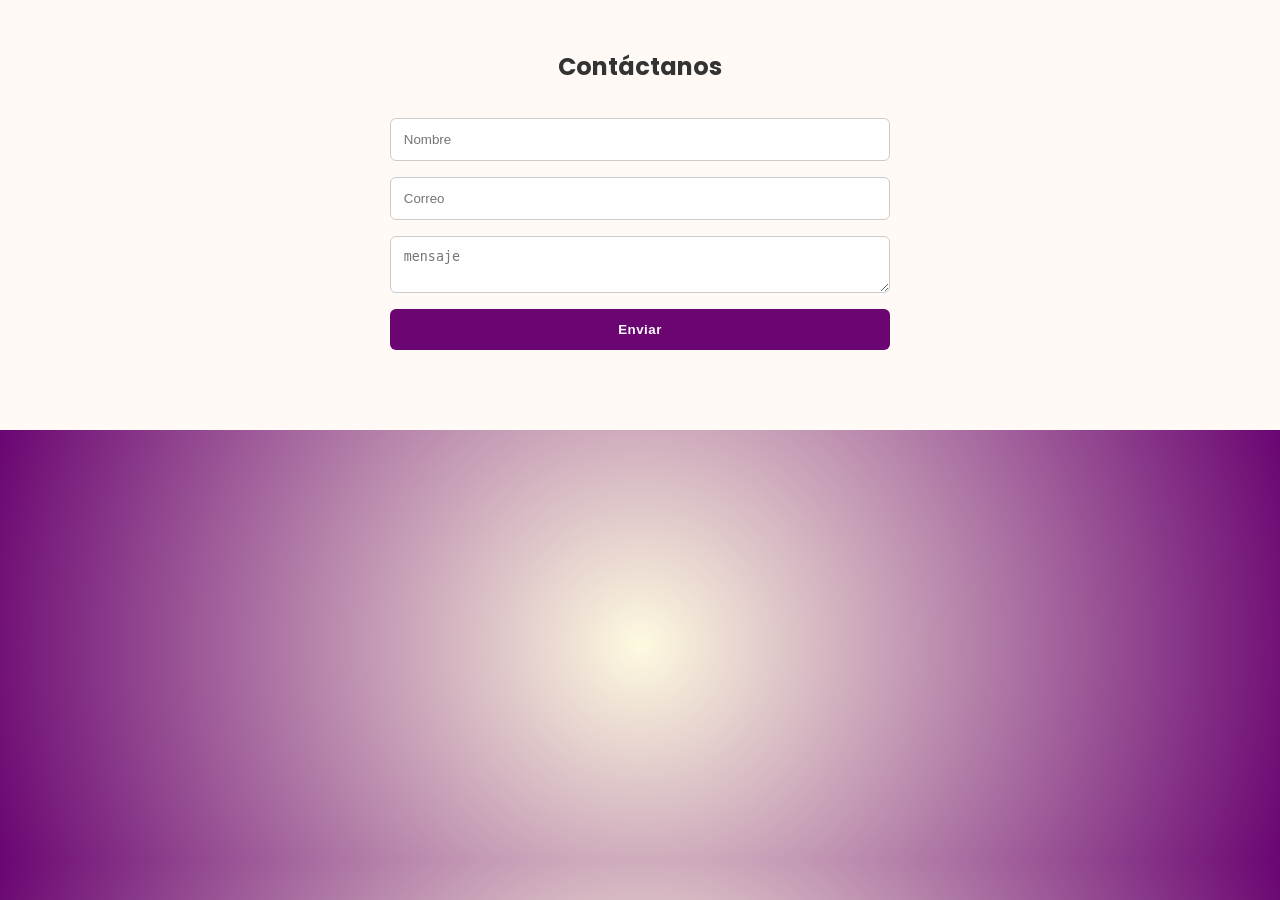
==== contacto.html @ 4c3077b9 "Agregat proyecto a Git" ====
<!doctype html>
<html lang="en">
  <head>
    <meta charset="UTF-8" />
    <meta name="viewport" content="width=device-width, initial-scale=1.0" />
    <title>Contact</title>
    <!-- Google Font (Punto extra) -->
    <link
      href="https://fonts.googleapis.com/css2?family=Poppins:wght@400;600&display=swap"
      rel="stylesheet"
    />
    <link rel="stylesheet" href="style.css">
  </head>
  <body>
    <section class="contact">
      <h2>Contáctanos</h2>
      <form action="">
        <input type="text" placeholder="Nombre" />
        <input type="email" placeholder="Correo" />
        <textarea placeholder="mensaje"></textarea>

        <button type="submit">Enviar</button>
      </form>
    </section>
  </body>
</html>
---- style.css ----
* {
    box-sizing: border-box;
    margin: 0;
    padding: 0;
}

[data-theme="dark"] {
    --bg-color: #121212;
    --text-color: #ffffff;
    --color-primary: #bb86fc;
}

/* VARIABLES */
:root {
    --color-primary: #6a0572;
    /* Morado */
    --color-secondary: #ff4d6d;
    /* Terracota */
    --color-accent: #fffaf5;
    /* Coral */
    --bg-color: #fefae0;
    /* Beige natural */
    --text-color: #333;
}

body {
    background: var(--bg-color);
    background: radial-gradient(circle,
            var(--bg-color) 0%,
            var(--color-primary) 100%);
    font-family: "Poppins", sans-serif;
    color: var(--text-color);
    line-height: 1.6;
}

/* NAVBAR */
.navbar {
    display: flex;
    justify-content: space-between;
    align-items: center;
    background: var(--color-primary);
    padding: 1rem 2rem;
}

.logo {
    color: white;
    font-weight: 600;
    font-size: 1.5rem;
}

.nav-links {
    list-style: none;
    display: flex;
    gap: 1.5rem;
    align-items: center;
}

.nav-links a {
    color: white;
    text-decoration: none;
    transition: 0.3s;
}

.nav-links a:hover {
    color: var(--color-secondary);
}

.toggle-btn {
    background: var(--color-secondary);
    border: none;
    padding: 0.5rem 1rem;
    border-radius: 6px;
    color: white;
    cursor: pointer;
}

/* HERO */
.hero {
    padding: 4rem 2rem;
    text-align: center;
    background: #fff;
}

.hero h1 {
    font-size: 2.5rem;
    margin-bottom: 1rem;
}

/* SERVICIOS */
.services {
    display: flex;
    justify-content: center;
    gap: 2rem;
    padding: 3rem 2rem;
}

.card {
    background: white;
    border-radius: 8px;
    box-shadow: 0 4px 10px rgba(0, 0, 0, 0.1);
    transition: 0.3s;
    flex: 1;
    text-align: center;
    padding: 2rem;
}

.card:hover {
    transform: translateY(-5px);
}

/* PRODUCTS */
.products {
    padding: 4rem 2rem;
    text-align: center;
    
}

.product-grid {
    display: grid;
    grid-template-columns: repeat(auto-fit, minmax(250px, 1fr));
    gap: 25px;
    margin-top: 30px;

}

.product-card {
    flex: 1;
    background: white;
    padding: 1rem;
    border-radius: 15px;
    box-shadow: 0 5px 15px rgba(0, 0, 0, 0.08);
    transition: 0.3s;

}

.product-card:hover {
    transform: translateY(-8px);
    box-shadow: 0 10px 25px rgba(0, 0, 0, 0.15);
}

.product-card img {
    width: 100%;
    height: 350px;
    object-fit: fill;
    border-radius: 12px;
    margin-bottom: 1rem;
    
}

.product-card .btn {
    color: #121212;
    padding: 1%;
}

.btn {
    padding: 1rem 1rem;
    text-decoration: none;
    border: none;
    background: var(--color-primary);
    color: white;
    border-radius: 6px;
    cursor: pointer;
    transition: 0.3s;
}

.btn:hover {
    background: var(--color-secondary);
}

/* CTA */
.cta {
    text-align: center;
    padding: 2rem;
}

/* CONTACTO */
.contact {
    padding: 3rem 2rem;
    background: var(--color-accent);
    text-align: center;
}

form {
    max-width: 500px;
    margin: 2rem auto;
    display: flex;
    flex-direction: column;
    gap: 1rem;
}

input,
textarea {
    padding: 0.8rem;
    border: 1px solid #ccc;
    border-radius: 6px;
}

button {
    font-weight: 600;
    letter-spacing: 0.5px;
    padding: 0.8rem;
    border: none;
    background: var(--color-primary);
    color: white;
    cursor: pointer;
    border-radius: 6px;
    transition: 0.3s;
}

button:hover {
    background: var(--color-secondary);
}

/* ABOUT */
.about-content {
    display: flex;
    gap: 2rem;
    align-items: center;
    margin-top: 2rem;
}

.about-content img {
    width: 50%;
    border-radius: 12px;
}

footer {
    background: var(--color-primary);
    color: white;
    text-align: center;
    padding: 1rem;
}

/* RESPONSIVE */
@media (max-width: 768px) {
    .navbar {
        flex-direction: column;
        gap: 1;
    }

    .nav-links {
        flex-direction: column;
        width: 100%;
        align-items: center;
    }

    .services {
        flex-direction: column;
    }

    .card {
        width: 100%;
    }

    .product-grid {
        flex-direction: column;
    }

    .about-content {
        flex-direction: column;
    }

    .about-content img {
        width: 100%;
    }
}
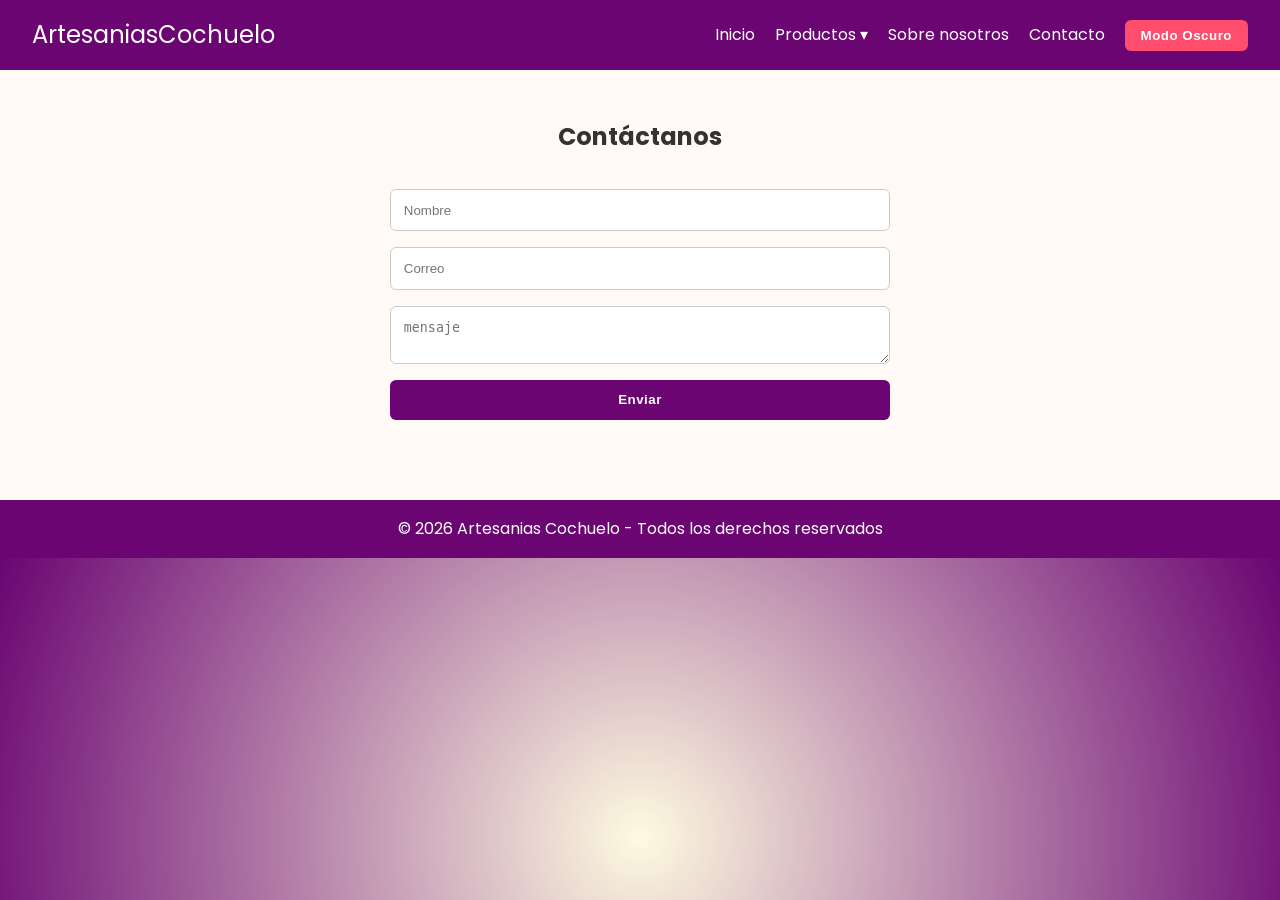
==== commit 1b5976c1: "Agregar navbar a páginas restantes" ====
--- a/contacto.html
+++ b/contacto.html
@@ -12,6 +12,7 @@
     <link rel="stylesheet" href="style.css">
   </head>
   <body>
+        <header id="navbar-container"></header>
     <section class="contact">
       <h2>Contáctanos</h2>
       <form action="">
@@ -22,5 +23,9 @@
         <button type="submit">Enviar</button>
       </form>
     </section>
+    <footer>
+      <p>© 2026 Artesanias Cochuelo - Todos los derechos reservados</p>
+    </footer>
+        <script src="js/navbar.js"></script>
   </body>
 </html>
--- a/style.css
+++ b/style.css
@@ -40,18 +40,20 @@
     align-items: center;
     background: var(--color-primary);
     padding: 1rem 2rem;
+    position: relative;
 }
 
 .logo {
     color: white;
-    font-weight: 600;
+    font-weight: 2px;
     font-size: 1.5rem;
+    text-decoration: none;
 }
 
 .nav-links {
     list-style: none;
     display: flex;
-    gap: 1.5rem;
+    gap: 20px;
     align-items: center;
 }
 
@@ -74,6 +76,57 @@
     cursor: pointer;
 }
 
+.dropdown {
+    position: relative;
+}
+
+.dropbtn {
+    background: none;
+    border: none;
+    color: white;
+    cursor: pointer;
+
+}
+
+.dropdown-menu {
+    position: absolute;
+    top: 100%;
+    left: 0;
+    background: white;
+    list-style: none;
+    padding: 10px 0;
+    display: none;
+    min-width: 150px;
+    box-shadow: 0 4px 8px rgba(0, 0, 0, 0.1);
+    border-radius: 10px;
+}
+
+.dropdown-menu li {
+    padding: 8px 15px;
+}
+
+.dropdown-menu li a {
+    color: #333;
+}
+
+.dropdown-menu li:hover {
+    background: #f2f2f2;
+}
+
+/* MOstrar Dropdown */
+.dropdown:hover .dropdown-menu {
+    display: block;
+    transition: 0.3s;
+}
+
+/* Menu móvil desplegable */
+.menu-toggle {
+    display: none;
+    font-size: 26px;
+    color: white;
+    cursor: pointer;
+}
+
 /* HERO */
 .hero {
     padding: 4rem 2rem;
@@ -112,7 +165,7 @@
 .products {
     padding: 4rem 2rem;
     text-align: center;
-    
+
 }
 
 .product-grid {
@@ -144,12 +197,12 @@
     object-fit: fill;
     border-radius: 12px;
     margin-bottom: 1rem;
-    
+
 }
 
 .product-card .btn {
-    color: #121212;
-    padding: 1%;
+    color: var(--bg-color);
+    padding: .5%;
 }
 
 .btn {
@@ -166,6 +219,31 @@
 .btn:hover {
     background: var(--color-secondary);
 }
+
+.dark-mode {
+    background: #1e1e1e;
+    color: #f1f1f1;
+}
+
+.dark-mode .navbar {
+    color: var(--color-primary);
+}
+.dark-mode .services .card{
+    background: var(--color-primary);
+    border: 3px solid var(--bg-color);
+}
+.dark-mode .hero {
+    background: #1e1e1e;
+}
+
+.dark-mode .product-card {
+    background: #1e1e1e;
+    border: 3px solid var(--bg-color);
+}
+.dark-mode .btn {
+    border: 3px solid var(--bg-color);  
+}
+
 
 /* CTA */
 .cta {
@@ -239,9 +317,23 @@
     }
 
     .nav-links {
-        flex-direction: column;
+        display: none;
+        flex-direction: column;
+        position: absolute;
+        top: 60px;
+        left: 0;
         width: 100%;
-        align-items: center;
+        flex-direction: column;
+        background: var(--color-primary);
+        padding: 20px;
+    }
+
+    .nav-links.show {
+        display: flex;
+    }
+
+    .menu-toggle {
+        display: block;
     }
 
     .services {
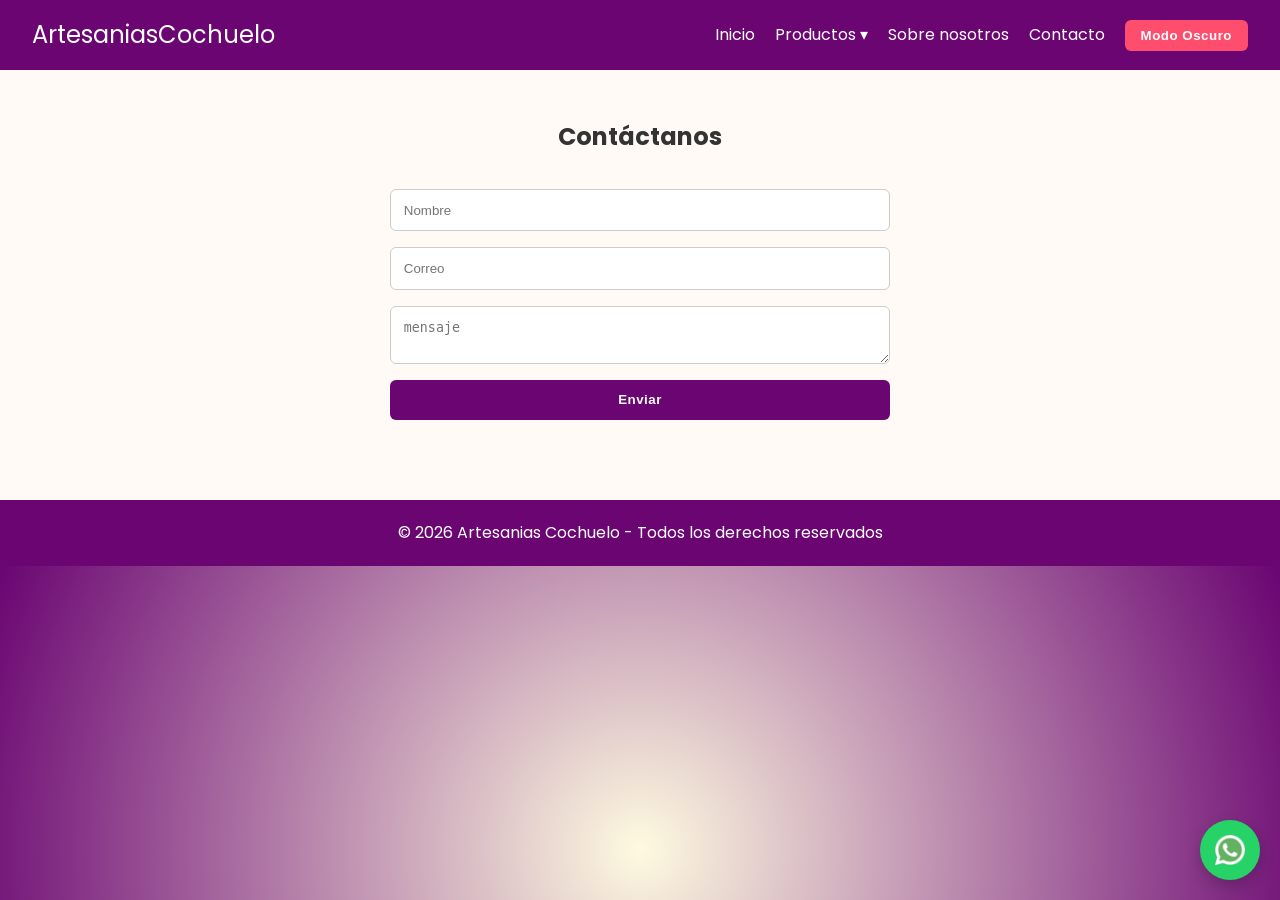
==== commit a155e8e2: "Se agrego semi-chatbot de WhatsApp a modulos" ====
--- a/contacto.html
+++ b/contacto.html
@@ -9,10 +9,10 @@
       href="https://fonts.googleapis.com/css2?family=Poppins:wght@400;600&display=swap"
       rel="stylesheet"
     />
-    <link rel="stylesheet" href="style.css">
+    <link rel="stylesheet" href="style.css" />
   </head>
   <body>
-        <header id="navbar-container"></header>
+    <header id="navbar-container"></header>
     <section class="contact">
       <h2>Contáctanos</h2>
       <form action="">
@@ -23,9 +23,19 @@
         <button type="submit">Enviar</button>
       </form>
     </section>
+    <section class="chat-wpp">
+      <a
+        href="https://wa.me/573244209196?text=Hola,%20estoy%20interesado%20en%20sus%20productos"
+        class="whatsapp-float"
+        target="_blank"
+        aria-label="Chatear por WhatsApp"
+      >
+        <img src="imagenes/whatsapp.png" alt="WhatsApp 📴 " />
+      </a>
+    </section>
     <footer>
       <p>© 2026 Artesanias Cochuelo - Todos los derechos reservados</p>
     </footer>
-        <script src="js/navbar.js"></script>
+    <script src="js/navbar.js"></script>
   </body>
 </html>
--- a/style.css
+++ b/style.css
@@ -31,6 +31,11 @@
     font-family: "Poppins", sans-serif;
     color: var(--text-color);
     line-height: 1.6;
+    height: 100%;
+}
+
+main {
+    flex: 1;
 }
 
 /* NAVBAR */
@@ -228,10 +233,12 @@
 .dark-mode .navbar {
     color: var(--color-primary);
 }
-.dark-mode .services .card{
+
+.dark-mode .services .card {
     background: var(--color-primary);
     border: 3px solid var(--bg-color);
 }
+
 .dark-mode .hero {
     background: #1e1e1e;
 }
@@ -240,8 +247,50 @@
     background: #1e1e1e;
     border: 3px solid var(--bg-color);
 }
+
 .dark-mode .btn {
-    border: 3px solid var(--bg-color);  
+    border: 3px solid var(--bg-color);
+}
+
+.dark-mode .about-header h1 {
+    color: var(--color-secondary);
+
+}
+
+.dark-mode .about-text h2 {
+    color: var(--color-secondary);
+}
+
+.dark-mode .about-header p {
+
+    color: var(--color-accent);
+}
+
+.dark-mode .value-card p {
+    color: var(--text-color);
+}
+
+.dark-mode .about-text p {
+    color: var(--color-accent);
+}
+
+.dark-mode .about-text {
+    border-radius: 14px;
+    border: 3px solid var(--bg-color);
+}
+
+.dark-mode .values {
+    border-radius: 14px;
+    border: 3px solid var(--bg-color);
+}
+
+.dark-mode .about-image img {
+    border-radius: 14px;
+    border: 3px solid var(--bg-color);
+}
+
+.dark-mode .values h2 {
+    color: var(--color-secondary);
 }
 
 
@@ -289,24 +338,151 @@
     background: var(--color-secondary);
 }
 
-/* ABOUT */
+/* =========================
+   ABOUT PAGE
+========================= */
+
+.about {
+    max-width: 1200px;
+    margin: auto;
+    padding: 10px 20px;
+}
+
+.about-header {
+    text-align: center;
+    max-width: 700px;
+    margin: auto;
+}
+
+.about-header h1 {
+    font-size: 2.6rem;
+    color: var(--text-color);
+    margin-bottom: 10px;
+}
+
+.about-header p {
+    color: var(--text-color);
+    opacity: 1;
+}
+
+/* CONTENIDO */
+
 .about-content {
     display: flex;
-    gap: 2rem;
+    gap: 40px;
     align-items: center;
-    margin-top: 2rem;
-}
-
-.about-content img {
-    width: 50%;
-    border-radius: 12px;
+    margin-top: 50px;
+}
+
+.about-image {
+    flex: 1;
+}
+
+.about-image img {
+    width: 100%;
+    border-radius: 14px;
+    box-shadow: 0 8px 20px rgba(0, 0, 0, 0.15);
+}
+
+.about-text {
+    flex: 1;
+}
+
+.about-text h2 {
+    color: var(--text-color);
+    margin-bottom: 15px;
+}
+
+.about-text p {
+    margin-bottom: 12px;
+    line-height: 1.6;
+    color: var(--text-color);
+}
+
+/* =========================
+   VALUES
+========================= */
+
+.values {
+    max-width: 1100px;
+    margin: 80px auto;
+
+    padding: 0 20px;
+    text-align: center;
+}
+
+.values h2 {
+    color: var(--text-color);
+    margin-bottom: 40px;
+}
+
+.values-grid {
+    display: grid;
+    grid-template-columns: repeat(auto-fit, minmax(1, 1fr));
+    gap: 25px;
+}
+
+.value-card {
+    background: var(--color-accent);
+    padding: 30px 25px;
+    border-radius: 14px;
+    box-shadow: 0 6px 18px rgba(0, 0, 0, 0.12);
+    transition: transform 0.25s ease;
+    margin-bottom: 10px;
+}
+
+.value-card:hover {
+    transform: translateY(-6px);
+    box-shadow: 0 12px 24px rgba(0, 0, 0, 0.15);
+
+}
+
+.value-card h3 {
+    color: var(--color-secondary);
+    margin-bottom: 10px;
+}
+
+.value-card p {
+    color: var(--text-color);
+}
+
+.chat-wpp {
+    position: fixed;
+    bottom: 20px;
+    right: 20px;
+    z-index: 999;
+}
+
+/* BOTÓN */
+.whatsapp-float {
+    display: flex;
+    align-items: center;
+    justify-content: center;
+    background: #25D366;
+    width: 60px;
+    height: 60px;
+    border-radius: 50%;
+    box-shadow: 0 6px 15px rgba(0, 0, 0, 0.2);
+    transition: all 0.3s ease;
+}
+
+/* IMAGEN */
+.whatsapp-float img {
+    width: 30px;
+}
+
+/* HOVER */
+.whatsapp-float:hover {
+    transform: scale(1.1);
+    box-shadow: 0 10px 25px rgba(0, 0, 0, 0.3);
 }
 
 footer {
     background: var(--color-primary);
     color: white;
     text-align: center;
-    padding: 1rem;
+    padding: 20px;
+    margin-top: auto;
 }
 
 /* RESPONSIVE */
@@ -350,6 +526,15 @@
 
     .about-content {
         flex-direction: column;
+        text-align: center;
+    }
+
+    .values-grid {
+        grid-template-columns: repeat(1, 1fr);
+    }
+
+    .value-card {
+        padding: 25px 20px;
     }
 
     .about-content img {
